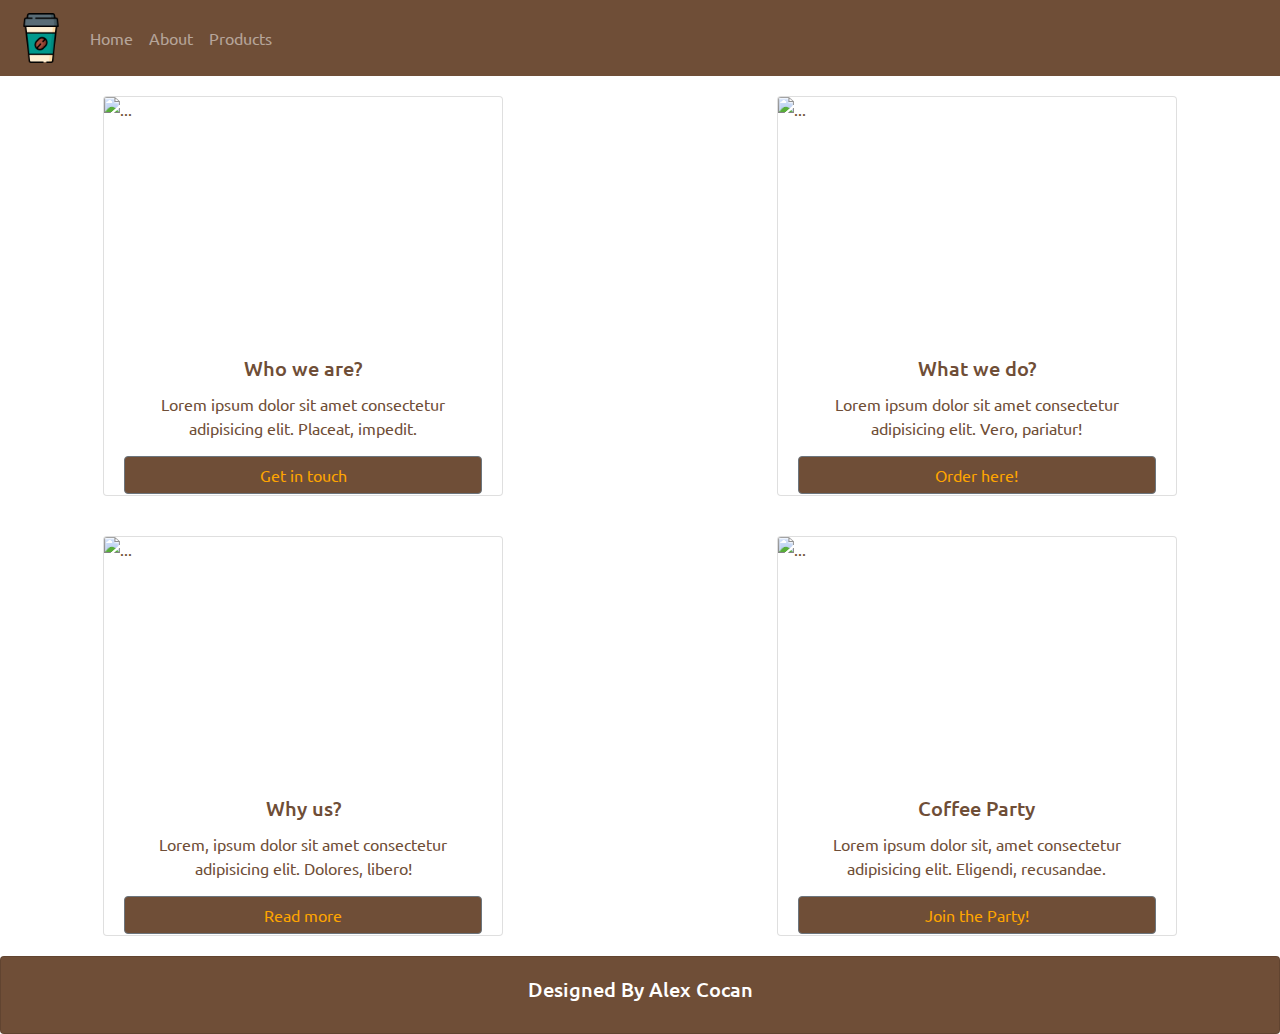
==== index.html @ 4a2be78f "finished the project" ====
<!DOCTYPE html>
<html lang="en">
<head>
  <meta charset="UTF-8">
    <meta name="viewport" content="width=device-width, initial-scale=1.0">

    <!-- CSS only -->
    <link rel="stylesheet" href="https://stackpath.bootstrapcdn.com/bootstrap/4.5.2/css/bootstrap.min.css" integrity="sha384-JcKb8q3iqJ61gNV9KGb8thSsNjpSL0n8PARn9HuZOnIxN0hoP+VmmDGMN5t9UJ0Z" crossorigin="anonymous">
    <link rel="stylesheet" href="./css/style.css">
    <!-- JS, Popper.js, and jQuery -->
    <script src="https://code.jquery.com/jquery-3.5.1.slim.min.js" integrity="sha384-DfXdz2htPH0lsSSs5nCTpuj/zy4C+OGpamoFVy38MVBnE+IbbVYUew+OrCXaRkfj" crossorigin="anonymous"></script>
    <script src="https://cdn.jsdelivr.net/npm/popper.js@1.16.1/dist/umd/popper.min.js" integrity="sha384-9/reFTGAW83EW2RDu2S0VKaIzap3H66lZH81PoYlFhbGU+6BZp6G7niu735Sk7lN" crossorigin="anonymous"></script>
    <script src="https://stackpath.bootstrapcdn.com/bootstrap/4.5.2/js/bootstrap.min.js" integrity="sha384-B4gt1jrGC7Jh4AgTPSdUtOBvfO8shuf57BaghqFfPlYxofvL8/KUEfYiJOMMV+rV" crossorigin="anonymous"></script>
   
  
    <title>Coffee Party</title>
</head>
<body>
    <main id="" class="bgi">
      <nav class="navbar navbar-expand-lg navbar-dark sticky-top">
        <a class="navbar-brand luxury" href="#"><img src="./images/coffee-cup.png" alt="logo" style="width: 50px; height: 50px;"></a>
        <button class="navbar-toggler" type="button" data-toggle="collapse" data-target="#navbarSupportedContent" aria-controls="navbarSupportedContent" aria-expanded="false" aria-label="Toggle navigation">
          <span class="navbar-toggler-icon"></span>
        </button>

        <div class="collapse navbar-collapse" id="navbarSupportedContent">
            <ul class="navbar-nav mr-auto">
                <li class="nav-item">
                    <a class="nav-link" href="/index.html">Home </a>
                </li>
                <li class="nav-item ">
                    <a class="nav-link" href="../html/about.html">About </a>
                </li>
                <li class="nav-item ">
                    <a class="nav-link " href="../html/products.html">Products</a>
                </li>
            </ul>
           
        </div>
    </nav>
          <section class="about container-fluid"> 
            <div class="first-row container-fluid">  
                <div class="card" style="width: 25rem; height: 25rem;">
                    <img src="https://cdn.pixabay.com/photo/2016/02/19/11/40/coffee-shop-1209863__480.jpg" class="card-img-top" alt="..." style="width: 25rem; height: 60%;">
                    <div class="card-body">
                      <h5 class="card-title text-center">Who we are?</h5>
                      <p class="card-text text-center">Lorem ipsum dolor sit amet consectetur adipisicing elit. Placeat, impedit. </p>
                      <a href="index.html" class="btn btn-secondary" style="width: 100%; ">Get in touch</a>
                    </div>
                  </div>
                  <br>
                  <hr>
                  <div class="card" style="width: 25rem; height: 25rem;">
                    <img src="https://cdn.pixabay.com/photo/2018/01/31/09/57/coffee-3120750__480.jpg" class="card-img-top" alt="..." style="width: 25rem; height: 60%;">
                    <div class="card-body">
                      <h5 class="card-title text-center">What we do?</h5>
                      <p class="card-text text-center">Lorem ipsum dolor sit amet consectetur adipisicing elit. Vero, pariatur! </p>
                      <a href="index.html" class="btn btn-secondary" style="width: 100%; ">Order here!</a>
                    </div>  
                </div>
          </div>  
            
            <div class="first-row container-fluid">  
                <div class="card" style="width: 25rem; height: 25rem;">
                    <img src="https://images.pexels.com/photos/1015568/pexels-photo-1015568.jpeg?auto=compress&cs=tinysrgb&dpr=2&w=500" class="card-img-top" alt="..." style="width: 25rem; height: 60%;">
                    <div class="card-body">
                      <h5 class="card-title text-center">Why us?</h5>
                      <p class="card-text text-center">Lorem, ipsum dolor sit amet consectetur adipisicing elit. Dolores, libero! </p>
                      <a href="index.html" class="btn btn-secondary" style="width: 100%; ">Read more</a>
                    </div>
                  </div>
                  <br>
                  <hr>
                  <div class="card" style="width: 25rem; height: 25rem;">
                    <img src="https://cdn.pixabay.com/photo/2017/07/21/23/57/concert-2527495__480.jpg" class="card-img-top" alt="..." style="width: 25rem; height: 60%;">
                    <div class="card-body">
                      <h5 class="card-title text-center">Coffee Party</h5>
                      <p class="card-text text-center">Lorem ipsum dolor sit, amet consectetur adipisicing elit. Eligendi, recusandae.</p>
                      <a href="index.html" class="btn btn-secondary" style="width: 100%; ">Join the Party!</a>
                    </div>  
                </div>
          </div>  
        </section>
          <footer>
            <div class="card text-center">
               
                <div class="card-body">
                  <h5 class="card-title">Designed By Alex Cocan</h5>
                  <!-- <p class="card-text">With supporting text below as a natural lead-in to additional content.</p> -->

                <!-- <div class="card-footer text-muted">
                  2021
                </div> -->
              </div>

          </footer>
    </main>
  
     
    

      
      
</body>
</html>
---- css/style.css ----
@import url('https://fonts.googleapis.com/css?family=Ubuntu');

* {
  box-sizing: border-box;
  

}


body {
  font-family: 'Ubuntu', sans-serif;
  height: 100vh;
  margin: 0;
  color:#6f4e37;
  
}

.navbar {
  color: white;
  background: #6f4e37;
}

.bgi {
  background: url('https://cdn.pixabay.com/photo/2016/04/12/11/19/coffee-1324126__340.jpg')
    no-repeat center center/cover;
  position: absolute;
  background-size: cover;
  top: 0px;
  left: 0px;
  width: calc(100%);
  height: 100vh;
  height: auto;
  z-index: -1;
}

.about {
  display: flex;
  width: 100%;
  flex-direction: column;
  align-items: center;
  justify-content:center;
  
}

.first-row {
  display: flex;
  justify-content: space-around;
  flex-direction: column;
  align-items: center;
  justify-content:center;
  padding: 20px;
}

.products {
  margin: 0 auto;
  height: 100%;
  display: flex;
  padding-top: 10px;
  flex-direction: column;
  justify-content: center;
  align-items: center;
  
}

.product{
 
  width: 50%;
  height: 100%;
  width: 400px;
  margin-bottom: 10px;
  
}



@media (min-width: 880px){

  .about {
    display: flex;
    width: 100%;
    flex-direction: column;
    
  }
  
  .first-row {
    display: flex;
    justify-content: space-around;

    flex-direction: row;
    padding: 20px;
  }
  .first-row > .card{
    margin: 0 auto;
    
}
 
}

@media (min-width: 880px){
  .products {
    height: 100%;
    width: 98%;
    margin: 0 auto;
    display: flex;
    flex-direction: row;
    justify-content: space-around;
    align-items: center;
    
  }
  .product{
    width: 50%;
    height: 100%;
    max-height: 100%;
    width: 600px;
    padding-bottom: 10px;
  }
}

.coffee-machines{
  width: 100%;
  display: flex;
  flex-direction:column;
  
}

.coffee-machines > .card{
  width: 100%;
  height: 100%;
  display: flex;
  flex-direction:column;
  
}
.coffee-party{
  display: flex;
  flex-direction:column;
  justify-content: center;
  align-items: center;
  width: 100%;
  
  
}

.coffee-party > .card{
  height: 295px;
  width: 80%;
  
  
}


footer{
  /*  */
  height: 30px;
  width: 100%;
  
}

footer > .card {
  background:#6f4e37;
  color: white;
}

.btn {
  background-color: #6f4e37;
  color: orange;
  margin-bottom: 10px;
}

.btn:hover {
  background-color: orange;
  color:#6f4e37;
}
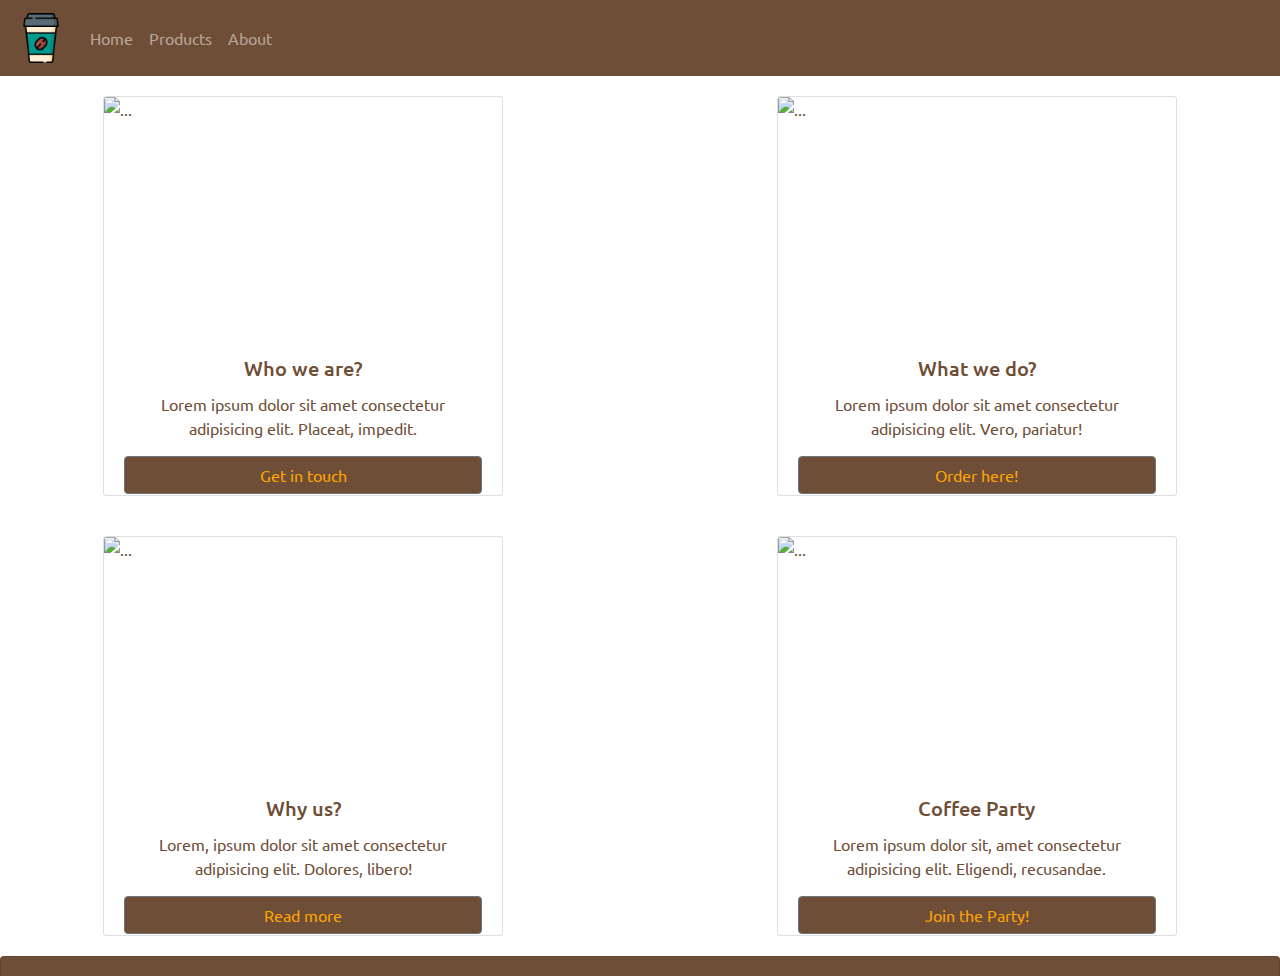
==== commit 1645dabd: "project is finished" ====
--- a/index.html
+++ b/index.html
@@ -2,43 +2,47 @@
 <!DOCTYPE html>
 <html lang="en">
 <head>
-  <meta charset="UTF-8">
-    <meta name="viewport" content="width=device-width, initial-scale=1.0">
-
-    <!-- CSS only -->
-    <link rel="stylesheet" href="https://stackpath.bootstrapcdn.com/bootstrap/4.5.2/css/bootstrap.min.css" integrity="sha384-JcKb8q3iqJ61gNV9KGb8thSsNjpSL0n8PARn9HuZOnIxN0hoP+VmmDGMN5t9UJ0Z" crossorigin="anonymous">
-    <link rel="stylesheet" href="./css/style.css">
-    <!-- JS, Popper.js, and jQuery -->
-    <script src="https://code.jquery.com/jquery-3.5.1.slim.min.js" integrity="sha384-DfXdz2htPH0lsSSs5nCTpuj/zy4C+OGpamoFVy38MVBnE+IbbVYUew+OrCXaRkfj" crossorigin="anonymous"></script>
-    <script src="https://cdn.jsdelivr.net/npm/popper.js@1.16.1/dist/umd/popper.min.js" integrity="sha384-9/reFTGAW83EW2RDu2S0VKaIzap3H66lZH81PoYlFhbGU+6BZp6G7niu735Sk7lN" crossorigin="anonymous"></script>
-    <script src="https://stackpath.bootstrapcdn.com/bootstrap/4.5.2/js/bootstrap.min.js" integrity="sha384-B4gt1jrGC7Jh4AgTPSdUtOBvfO8shuf57BaghqFfPlYxofvL8/KUEfYiJOMMV+rV" crossorigin="anonymous"></script>
-   
+  <head>
+    <meta charset="UTF-8">
+      <meta name="viewport" content="width=device-width, initial-scale=1.0">
   
-    <title>Coffee Party</title>
+      <!-- CSS only -->
+      <link rel="stylesheet" href="https://stackpath.bootstrapcdn.com/bootstrap/4.5.2/css/bootstrap.min.css" integrity="sha384-JcKb8q3iqJ61gNV9KGb8thSsNjpSL0n8PARn9HuZOnIxN0hoP+VmmDGMN5t9UJ0Z" crossorigin="anonymous">
+      <link rel="stylesheet" href="../css//style.css">
+      <!-- JS, Popper.js, and jQuery -->
+      <script src="https://code.jquery.com/jquery-3.5.1.slim.min.js" integrity="sha384-DfXdz2htPH0lsSSs5nCTpuj/zy4C+OGpamoFVy38MVBnE+IbbVYUew+OrCXaRkfj" crossorigin="anonymous"></script>
+      <script src="https://cdn.jsdelivr.net/npm/popper.js@1.16.1/dist/umd/popper.min.js" integrity="sha384-9/reFTGAW83EW2RDu2S0VKaIzap3H66lZH81PoYlFhbGU+6BZp6G7niu735Sk7lN" crossorigin="anonymous"></script>
+      <script src="https://stackpath.bootstrapcdn.com/bootstrap/4.5.2/js/bootstrap.min.js" integrity="sha384-B4gt1jrGC7Jh4AgTPSdUtOBvfO8shuf57BaghqFfPlYxofvL8/KUEfYiJOMMV+rV" crossorigin="anonymous"></script>
+     
+    
+      <title>Coffee Party</title>
+  </head>
 </head>
 <body>
+  <nav class="navbar navbar-expand-lg navbar-dark sticky-top">
+    <a class="navbar-brand luxury" href="#"><img src="../images/coffee-cup.png" alt="logo" style="width: 50px; height: 50px;"></a>
+    <button class="navbar-toggler" type="button" data-toggle="collapse" data-target="#navbarSupportedContent" aria-controls="navbarSupportedContent" aria-expanded="false" aria-label="Toggle navigation">
+      <span class="navbar-toggler-icon"></span>
+    </button>
+
+    <div class="collapse navbar-collapse" id="navbarSupportedContent">
+        <ul class="navbar-nav mr-auto">
+            <li class="nav-item">
+                <a class="nav-link" href="/index.html">Home </a>
+            </li>
+            <li class="nav-item">
+                <a class="nav-link " href="../html/products.html">Products</a>
+            </li>
+            <li class="nav-item">
+              <a class="nav-link" href="../html/about.html">About </a>
+          </li>
+        </ul>
+       
+    </div>
+   
+</nav>
+
     <main id="" class="bgi">
-      <nav class="navbar navbar-expand-lg navbar-dark sticky-top">
-        <a class="navbar-brand luxury" href="#"><img src="./images/coffee-cup.png" alt="logo" style="width: 50px; height: 50px;"></a>
-        <button class="navbar-toggler" type="button" data-toggle="collapse" data-target="#navbarSupportedContent" aria-controls="navbarSupportedContent" aria-expanded="false" aria-label="Toggle navigation">
-          <span class="navbar-toggler-icon"></span>
-        </button>
-
-        <div class="collapse navbar-collapse" id="navbarSupportedContent">
-            <ul class="navbar-nav mr-auto">
-                <li class="nav-item">
-                    <a class="nav-link" href="/index.html">Home </a>
-                </li>
-                <li class="nav-item ">
-                    <a class="nav-link" href="../html/about.html">About </a>
-                </li>
-                <li class="nav-item ">
-                    <a class="nav-link " href="../html/products.html">Products</a>
-                </li>
-            </ul>
-           
-        </div>
-    </nav>
           <section class="about container-fluid"> 
             <div class="first-row container-fluid">  
                 <div class="card" style="width: 25rem; height: 25rem;">
@@ -73,7 +77,7 @@
                   <br>
                   <hr>
                   <div class="card" style="width: 25rem; height: 25rem;">
-                    <img src="https://cdn.pixabay.com/photo/2017/07/21/23/57/concert-2527495__480.jpg" class="card-img-top" alt="..." style="width: 25rem; height: 60%;">
+                    <img src="https://images.pexels.com/photos/1071882/pexels-photo-1071882.jpeg?auto=compress&cs=tinysrgb&dpr=2&w=500" class="card-img-top" alt="..." style="width: 25rem; height: 60%;">
                     <div class="card-body">
                       <h5 class="card-title text-center">Coffee Party</h5>
                       <p class="card-text text-center">Lorem ipsum dolor sit, amet consectetur adipisicing elit. Eligendi, recusandae.</p>
@@ -82,11 +86,12 @@
                 </div>
           </div>  
         </section>
+      
           <footer>
             <div class="card text-center">
                
                 <div class="card-body">
-                  <h5 class="card-title">Designed By Alex Cocan</h5>
+                  <h5 class="card-title">Designed By Alex Cocan | Lexicon Project</h5>
                   <!-- <p class="card-text">With supporting text below as a natural lead-in to additional content.</p> -->
 
                 <!-- <div class="card-footer text-muted">
@@ -95,13 +100,11 @@
               </div>
 
           </footer>
+        
+        
+        
     </main>
-  
-     
-    
-
-      
-      
+ 
 </body>
 </html>
 
--- a/css/style.css
+++ b/css/style.css
@@ -9,28 +9,40 @@
 
 body {
   font-family: 'Ubuntu', sans-serif;
-  height: 100vh;
   margin: 0;
   color:#6f4e37;
+}
+
+nav.navbar {
+  color: white;
+  background: #6f4e37;
   
 }
-
-.navbar {
-  color: white;
-  background: #6f4e37;
+.buffer {
+  height: 10px;
+  display: block;
+}
+main {
+  overflow-x: hidden;
 }
 
 .bgi {
   background: url('https://cdn.pixabay.com/photo/2016/04/12/11/19/coffee-1324126__340.jpg')
     no-repeat center center/cover;
-  position: absolute;
-  background-size: cover;
+  /* position: absolute;
+  background-size: cover; 
   top: 0px;
-  left: 0px;
-  width: calc(100%);
+  left: 0px; */
+  width: 100%;
   height: 100vh;
-  height: auto;
-  z-index: -1;
+  /* height: auto;  */
+  /* z-index: -1; */
+ 
+}
+
+.buffer {
+  padding: 10px;
+  
 }
 
 .about {
@@ -49,16 +61,18 @@
   align-items: center;
   justify-content:center;
   padding: 20px;
+  
 }
 
 .products {
   margin: 0 auto;
   height: 100%;
   display: flex;
-  padding-top: 10px;
   flex-direction: column;
   justify-content: center;
   align-items: center;
+  padding:10px;
+  margin: 10px;
   
 }
 
@@ -79,7 +93,6 @@
     display: flex;
     width: 100%;
     flex-direction: column;
-    
   }
   
   .first-row {
@@ -105,7 +118,7 @@
     flex-direction: row;
     justify-content: space-around;
     align-items: center;
-    
+    padding-top: 20px;
   }
   .product{
     width: 50%;
